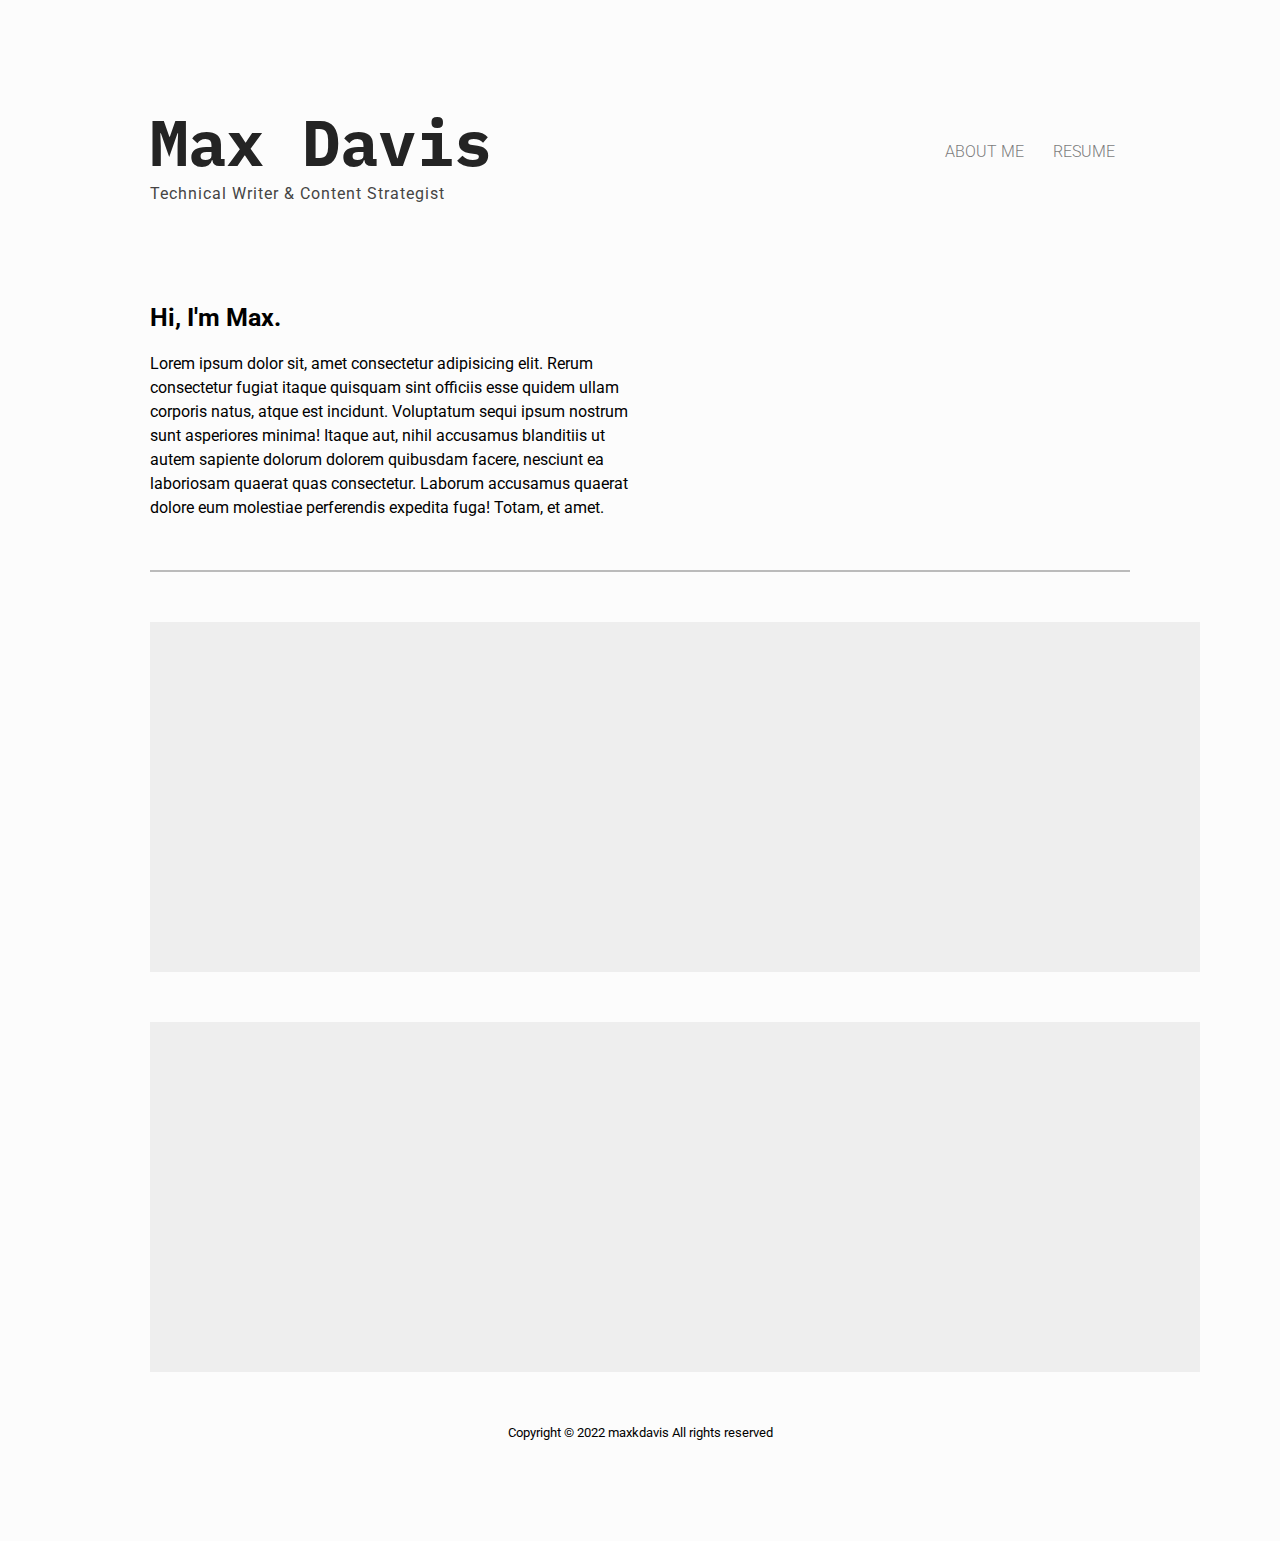
==== index.html @ aed6869f "Initial Commit" ====
<!DOCTYPE html>
<html lang="en">

<head>
  <meta charset="UTF-8">
  <meta http-equiv="X-UA-Compatible" content="IE=edge">
  <meta name="viewport" content="width=device-width, initial-scale=1.0">
  <link rel="stylesheet" href="styles.css">
  <link rel="preconnect" href="https://fonts.googleapis.com">
  <link rel="preconnect" href="https://fonts.gstatic.com" crossorigin>
  <link
    href="https://fonts.googleapis.com/css2?family=IBM+Plex+Mono:wght@400;500;700&family=IBM+Plex+Sans&family=Roboto:wght@100;300&display=swap"
    rel="stylesheet">
  <title>Max Davis</title>
</head>

<body>
  <main id="main">
    <div class="top-nav">
      <div class="intro">
        <h1>Max Davis</h1>
        <p>Technical Writer & Content Strategist</p>
      </div>
      <div class="top-nav-links">
        <a href="#">ABOUT ME</a>
        <a href="#">RESUME</a>
      </div>
    </div>
    <section id="about-me">
      <div>
        <h2>Hi, I'm Max.</h2>
        <p>Lorem ipsum dolor sit, amet consectetur adipisicing elit. Rerum consectetur fugiat itaque quisquam sint
          officiis esse quidem ullam corporis natus, atque est incidunt. Voluptatum sequi ipsum nostrum sunt asperiores
          minima!
          Itaque aut, nihil accusamus blanditiis ut autem sapiente dolorum dolorem quibusdam facere, nesciunt ea
          laboriosam quaerat quas consectetur. Laborum accusamus quaerat dolore eum molestiae perferendis expedita fuga!
          Totam, et amet.</p>
      </div>
    </section>
    <section id="project-container">
      <div class="project">

      </div>
      <div class="project">

      </div>
      <div class="project">

      </div>
      <div class="project">

      </div>
      <div class="project">

      </div>
      <div class="project">

      </div>
    </section>
  </main>
  <footer>
    <small> Copyright &copy; 2022 maxkdavis All rights reserved</small>
  </footer>
</body>

</html>
---- styles.css ----
* {
  margin: 0;
  padding: 0;
  box-sizing: border-box;
}

body {
  background-color: #fcfcfc;
  padding: 100px 150px;
  font-family: "Roboto", sans-serif;
}

#main {
  min-height: 100vh;
}

#about-me {
  display: flex;
  padding-bottom: 50px;
  border-bottom: 2px solid #bbbbbb;
}

#about-me p {
  font-size: 16px;
  line-height: 1.5;
  width: 50%;
}

.top-nav {
  display: flex;
  justify-content: space-between;
  margin-bottom: 100px;
}

.intro p {
  color: #454444;
  font-size: 16px;
  letter-spacing: 1px;
  font-family: "Roboto", sans-serif;
}

.top-nav-links {
  display: flex;
  justify-content: space-around;
  align-items: center;
  width: 200px;
  /* border: 1px solid blue; */
  font-family: "Roboto", sans-serif;
}

.top-nav-links a {
  color: #7c7c7c;
  font-size: 1rem;
  font-weight: 300;
  text-decoration: none;
}

.top-nav-links a:hover {
  color: #242424;
  cursor: pointer;
}

h1 {
  color: #242424;
  font-size: 4rem;
  font-family: "IBM Plex Mono", monospace;
  font-weight: 700;
}

h2 {
  font-size: 1.56rem;
  width: 200px;
  margin-bottom: 20px;
}

#project-container {
  margin: 50px 0;
  display: grid;
  grid-template-columns: 1fr 1fr 1fr;
  row-gap: 50px;
  justify-items: center;
}

.project {
  width: 350px;
  height: 350px;
  background-color: #eeeeee;
}

footer {
  text-align: center;
}
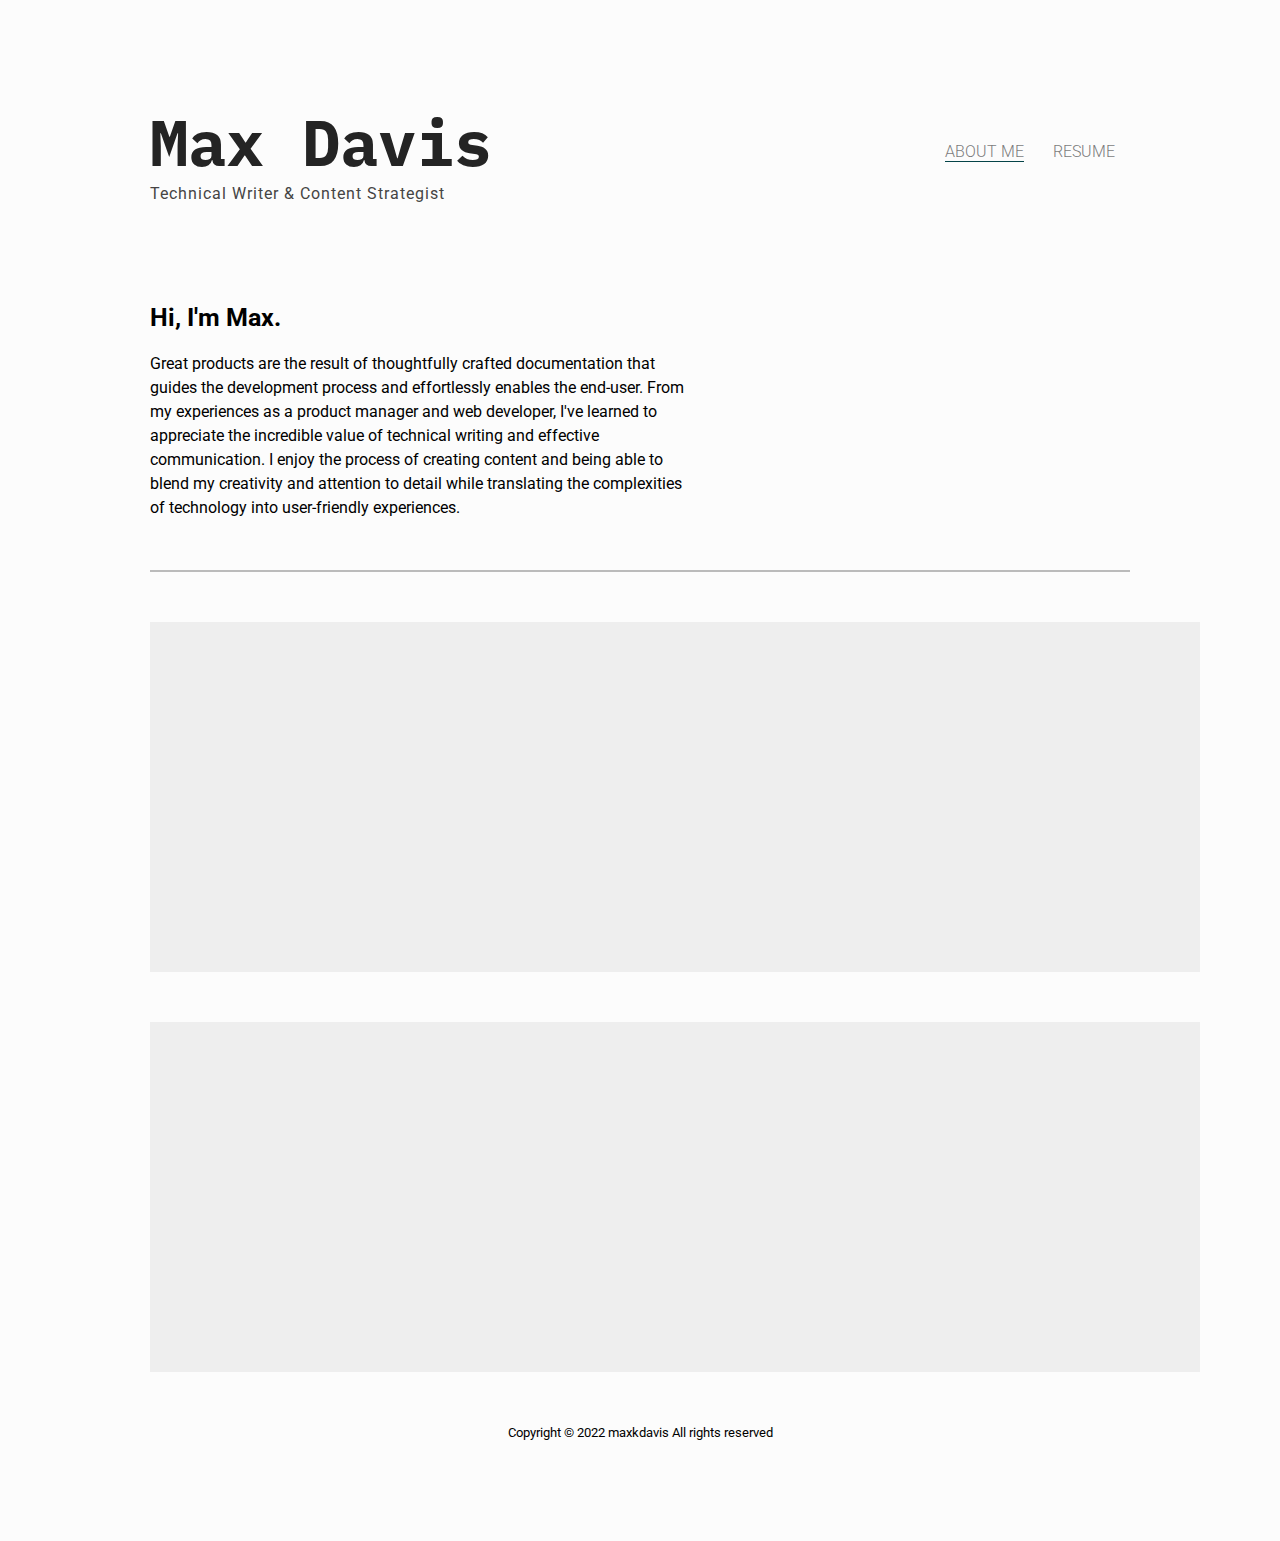
==== commit d2b7b941: "Added Resume page" ====
--- a/index.html
+++ b/index.html
@@ -22,19 +22,18 @@
         <p>Technical Writer & Content Strategist</p>
       </div>
       <div class="top-nav-links">
-        <a href="#">ABOUT ME</a>
-        <a href="#">RESUME</a>
+        <a href="index.html" class="current-tab">ABOUT ME</a>
+        <a href="resume.html">RESUME</a>
       </div>
     </div>
     <section id="about-me">
       <div>
         <h2>Hi, I'm Max.</h2>
-        <p>Lorem ipsum dolor sit, amet consectetur adipisicing elit. Rerum consectetur fugiat itaque quisquam sint
-          officiis esse quidem ullam corporis natus, atque est incidunt. Voluptatum sequi ipsum nostrum sunt asperiores
-          minima!
-          Itaque aut, nihil accusamus blanditiis ut autem sapiente dolorum dolorem quibusdam facere, nesciunt ea
-          laboriosam quaerat quas consectetur. Laborum accusamus quaerat dolore eum molestiae perferendis expedita fuga!
-          Totam, et amet.</p>
+        <p>Great products are the result of thoughtfully crafted documentation that guides the development process and
+          effortlessly enables the end-user. From my experiences as a product manager and web developer, I've learned to
+          appreciate the incredible value of technical writing and effective communication. I enjoy the process of
+          creating content and being able to blend my creativity and attention to detail while translating the
+          complexities of technology into user-friendly experiences.</p>
       </div>
     </section>
     <section id="project-container">
--- a/styles.css
+++ b/styles.css
@@ -23,7 +23,11 @@
 #about-me p {
   font-size: 16px;
   line-height: 1.5;
-  width: 50%;
+  width: 55%;
+}
+
+#resume {
+  text-align: center;
 }
 
 .top-nav {
@@ -87,6 +91,37 @@
   background-color: #eeeeee;
 }
 
+.current-tab {
+  border-bottom: 1px solid hsla(183, 87%, 15%, 1);
+}
+
+.resume-btn {
+  display: flex;
+  justify-content: center;
+  margin: 50px 0;
+}
+
+button.button-large {
+  background-color: #bbb;
+  border: none;
+  border-radius: 64px;
+  padding: 15px;
+}
+
+button.button-large a {
+  font-family: "IBM Plex Mono", monospace;
+  color: #242424;
+  font-weight: 600;
+  font-size: 1.25rem;
+  /*adding padding to the anchor, not the button, to increase clickable area*/
+  padding: 30px;
+  text-decoration: none;
+}
+
+button.button-large:hover {
+  background-color: #a6a6a6;
+}
+
 footer {
   text-align: center;
 }
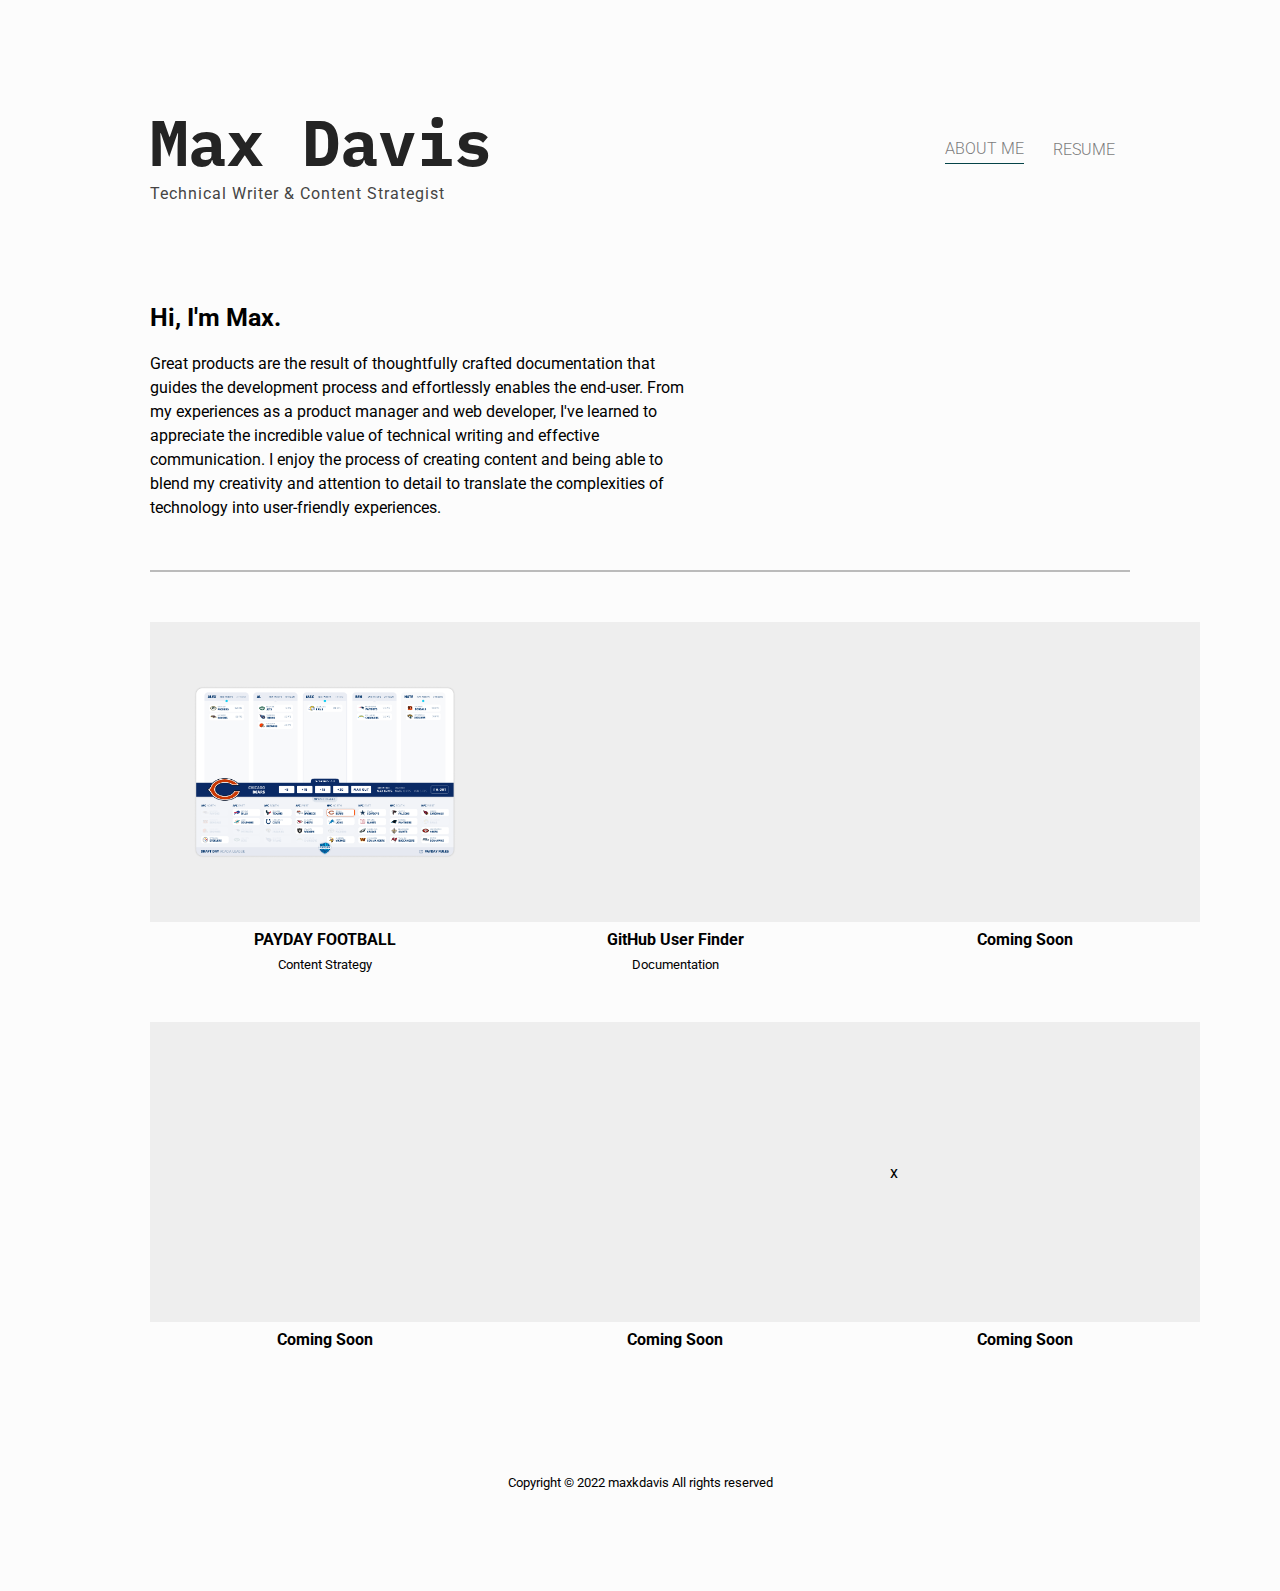
==== commit c89b07d9: "Added Payday Project file and Supporting Images" ====
--- a/index.html
+++ b/index.html
@@ -32,28 +32,65 @@
         <p>Great products are the result of thoughtfully crafted documentation that guides the development process and
           effortlessly enables the end-user. From my experiences as a product manager and web developer, I've learned to
           appreciate the incredible value of technical writing and effective communication. I enjoy the process of
-          creating content and being able to blend my creativity and attention to detail while translating the
+          creating content and being able to blend my creativity and attention to detail to translate the
           complexities of technology into user-friendly experiences.</p>
       </div>
     </section>
-    <section id="project-container">
-      <div class="project">
+    <section id="project-container-gallery">
+      <div class="project-card">
+        <a href="./projects/payday.html">
+          <div class="gallery-card-image">
+            <img src="./Images/paydaylogo.png" />
+          </div>
+        </a>
+        <h4>PAYDAY FOOTBALL</h4>
+        <small>Content Strategy</small>
+      </div>
 
+
+      <div class="project-card">
+        <div class="gallery-card-image">
+          <img src="" />
+        </div>
+        <h4>GitHub User Finder</h4>
+        <small>Documentation</small>
       </div>
-      <div class="project">
 
+
+      <div class="project-card">
+        <div class="gallery-card-image">
+          <img src="" />
+        </div>
+        <h4>Coming Soon</h4>
+        <small></small>
       </div>
-      <div class="project">
 
+
+      <div class="project-card">
+        <div class="gallery-card-image">
+          <img src="" />
+        </div>
+        <h4>Coming Soon</h4>
+        <small></small>
       </div>
-      <div class="project">
 
+
+      <div class="project-card">
+        <div class="gallery-card-image">
+          <img src="" />
+        </div>
+        <h4>Coming Soon</h4>
+        <small></small>
       </div>
-      <div class="project">
 
+
+      <div class="project-card">
+        <div class="gallery-card-image">x
+          <img src="" />
+        </div>
+        <h4>Coming Soon</h4>
+        <small></small>
       </div>
-      <div class="project">
-
       </div>
     </section>
   </main>
--- a/styles.css
+++ b/styles.css
@@ -20,16 +20,26 @@
   border-bottom: 2px solid #bbbbbb;
 }
 
-#about-me p {
+#about-me p,
+.project-information p {
   font-size: 16px;
   line-height: 1.5;
   width: 55%;
 }
 
-#resume {
+.project-information {
+  margin: 50px 0px;
+}
+
+#resume,
+#project-main {
   text-align: center;
 }
 
+.project-image-container img {
+  max-width: 800px;
+  border: 1px solid rgb(225, 223, 223);
+}
 .top-nav {
   display: flex;
   justify-content: space-between;
@@ -48,7 +58,6 @@
   justify-content: space-around;
   align-items: center;
   width: 200px;
-  /* border: 1px solid blue; */
   font-family: "Roboto", sans-serif;
 }
 
@@ -57,6 +66,7 @@
   font-size: 1rem;
   font-weight: 300;
   text-decoration: none;
+  padding-bottom: 5px;
 }
 
 .top-nav-links a:hover {
@@ -73,11 +83,10 @@
 
 h2 {
   font-size: 1.56rem;
-  width: 200px;
   margin-bottom: 20px;
 }
 
-#project-container {
+#project-container-gallery {
   margin: 50px 0;
   display: grid;
   grid-template-columns: 1fr 1fr 1fr;
@@ -85,10 +94,35 @@
   justify-items: center;
 }
 
-.project {
+.project-card {
   width: 350px;
   height: 350px;
+  text-align: center;
+  box-sizing: border-box;
+}
+
+.gallery-card-image {
+  width: 100%;
+  height: 300px;
   background-color: #eeeeee;
+  display: flex;
+  justify-content: center;
+  align-items: center;
+}
+
+.gallery-card-image img {
+  width: 75%;
+  height: auto;
+  /* box-shadow: rgba(0, 0, 0, 0.15) 1.95px 1.95px 2.6px; */
+}
+
+.gallery-card-image:hover {
+  background-color: #a6a6a6;
+  transition: 0.3s ease-in-out;
+}
+
+.project-card h4 {
+  margin: 8px 0px 5px;
 }
 
 .current-tab {
@@ -123,5 +157,6 @@
 }
 
 footer {
+  margin-top: 100px;
   text-align: center;
 }
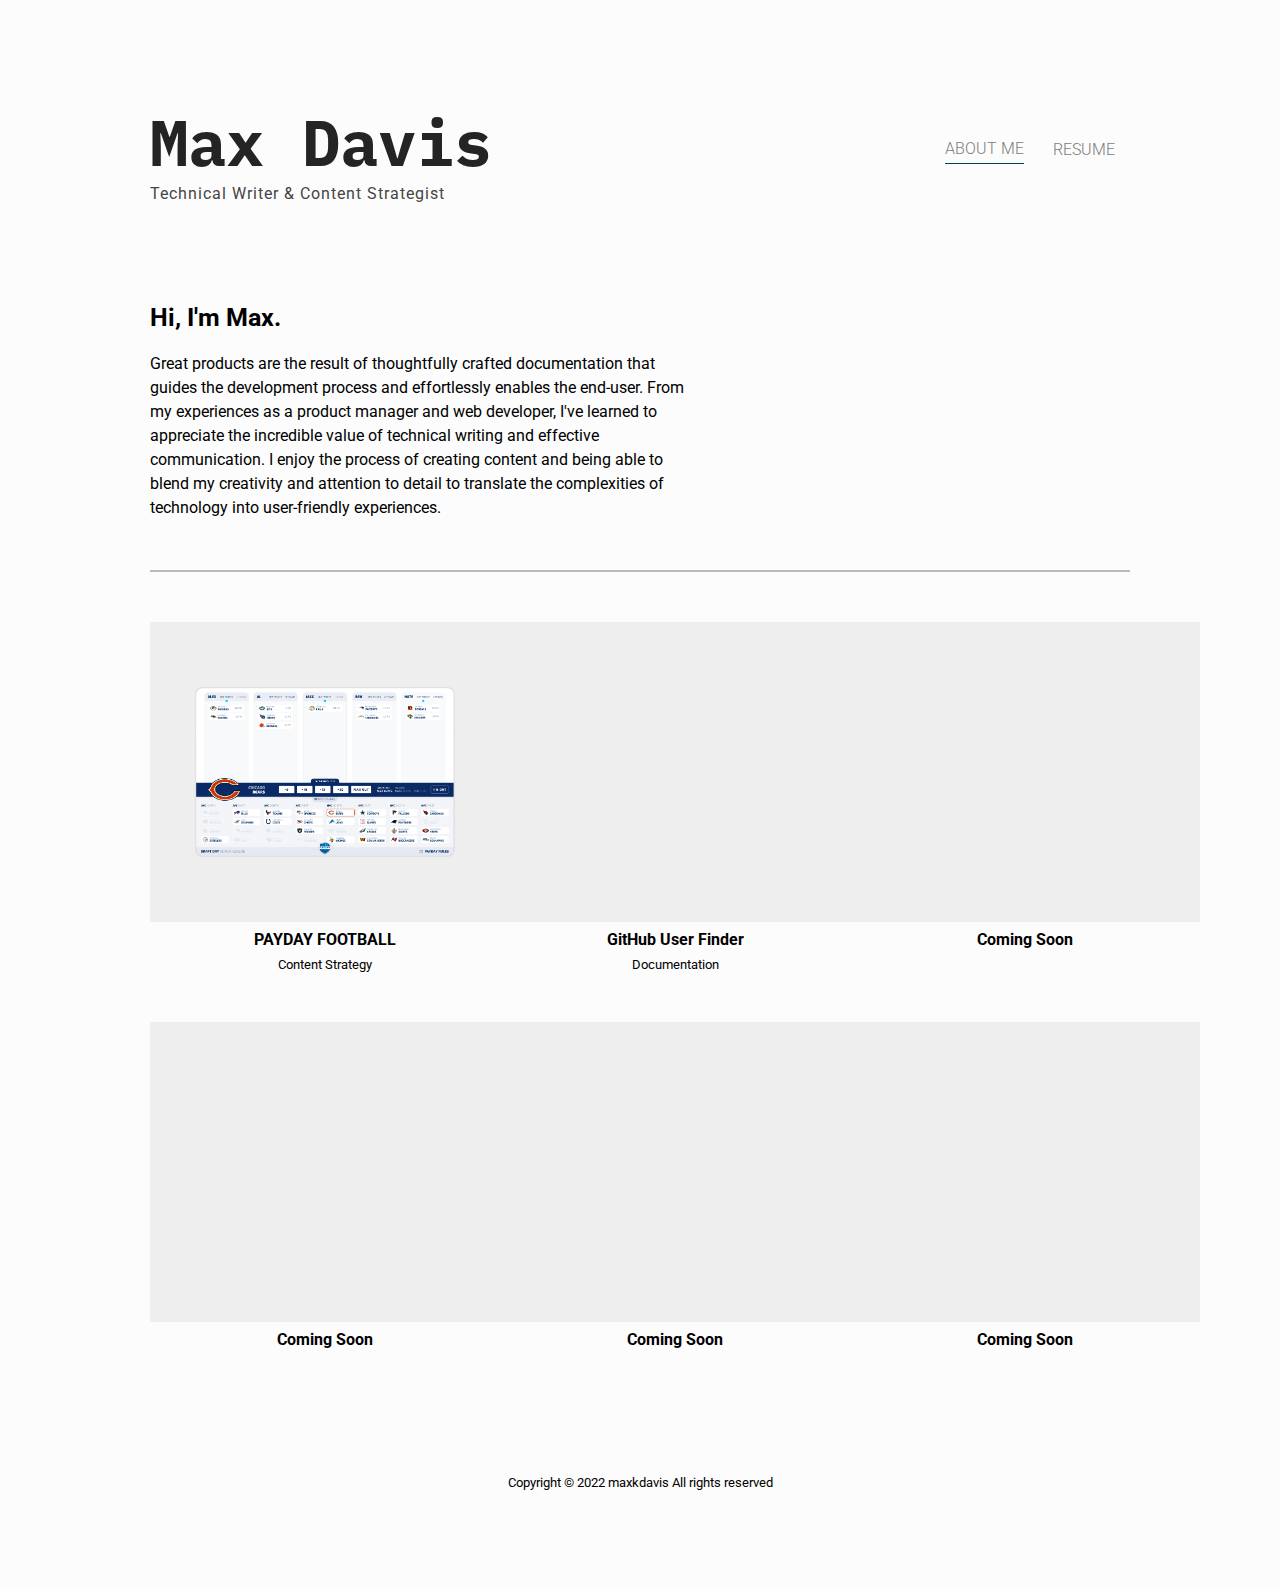
==== commit 23e873ed: "Add files via upload" ====
--- a/index.html
+++ b/index.html
@@ -85,7 +85,7 @@
 
 
       <div class="project-card">
-        <div class="gallery-card-image">x
+        <div class="gallery-card-image">
           <img src="" />
         </div>
         <h4>Coming Soon</h4>
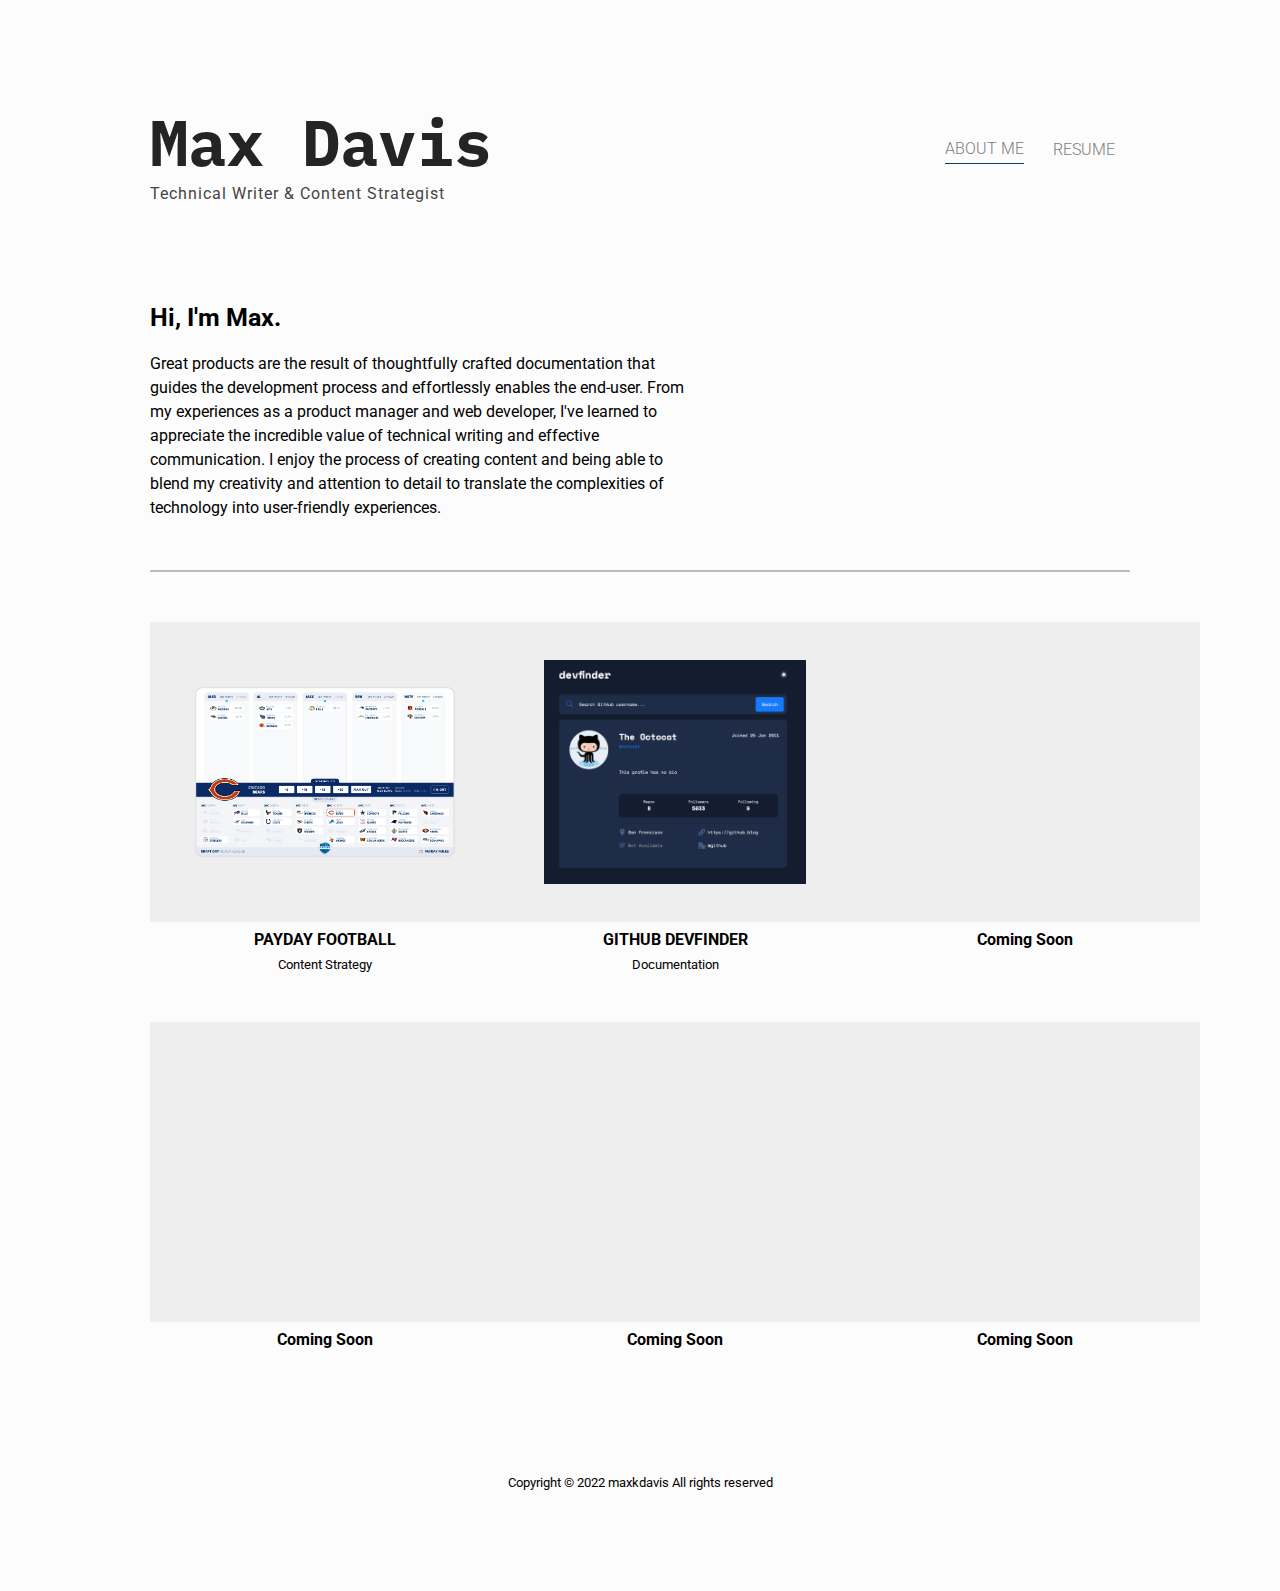
==== commit 9f05e0e4: "Added New Project" ====
--- a/index.html
+++ b/index.html
@@ -40,7 +40,7 @@
       <div class="project-card">
         <a href="./projects/payday.html">
           <div class="gallery-card-image">
-            <img src="./Images/paydaylogo.png" />
+            <img src="./Images/payday-gallery-card.png" />
           </div>
         </a>
         <h4>PAYDAY FOOTBALL</h4>
@@ -49,10 +49,12 @@
 
 
       <div class="project-card">
-        <div class="gallery-card-image">
-          <img src="" />
-        </div>
-        <h4>GitHub User Finder</h4>
+        <a href="./projects/devfinder.html">
+          <div class="gallery-card-image">
+            <img src="./Images/devfinder-gallery-card.png" />
+          </div>
+        </a>
+        <h4>GITHUB DEVFINDER</h4>
         <small>Documentation</small>
       </div>
 
--- a/styles.css
+++ b/styles.css
@@ -135,6 +135,10 @@
   margin: 50px 0;
 }
 
+/* .spacing {
+  margin-bottom: 100px;
+} */
+
 button.button-large {
   background-color: #bbb;
   border: none;
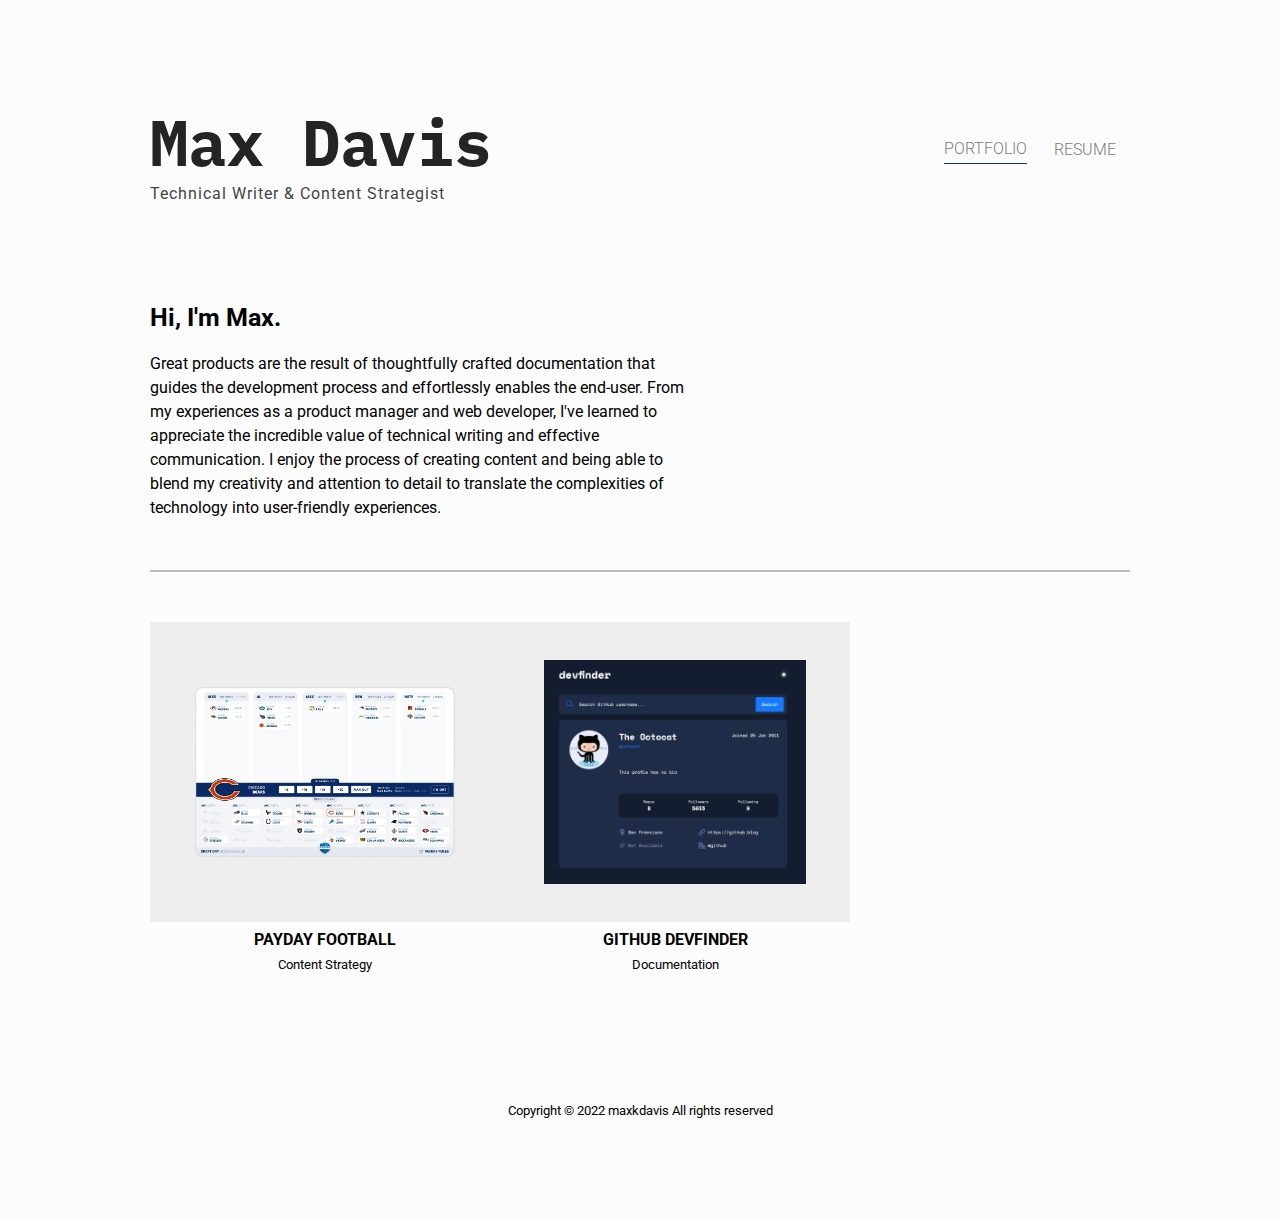
==== commit b80423f2: "Add files via upload" ====
--- a/index.html
+++ b/index.html
@@ -22,7 +22,7 @@
         <p>Technical Writer & Content Strategist</p>
       </div>
       <div class="top-nav-links">
-        <a href="index.html" class="current-tab">ABOUT ME</a>
+        <a href="index.html" class="current-tab">PORTFOLIO</a>
         <a href="resume.html">RESUME</a>
       </div>
     </div>
@@ -57,43 +57,6 @@
         <h4>GITHUB DEVFINDER</h4>
         <small>Documentation</small>
       </div>
-
-
-      <div class="project-card">
-        <div class="gallery-card-image">
-          <img src="" />
-        </div>
-        <h4>Coming Soon</h4>
-        <small></small>
-      </div>
-
-
-      <div class="project-card">
-        <div class="gallery-card-image">
-          <img src="" />
-        </div>
-        <h4>Coming Soon</h4>
-        <small></small>
-      </div>
-
-
-      <div class="project-card">
-        <div class="gallery-card-image">
-          <img src="" />
-        </div>
-        <h4>Coming Soon</h4>
-        <small></small>
-      </div>
-
-
-      <div class="project-card">
-        <div class="gallery-card-image">
-          <img src="" />
-        </div>
-        <h4>Coming Soon</h4>
-        <small></small>
-      </div>
-      </div>
     </section>
   </main>
   <footer>
